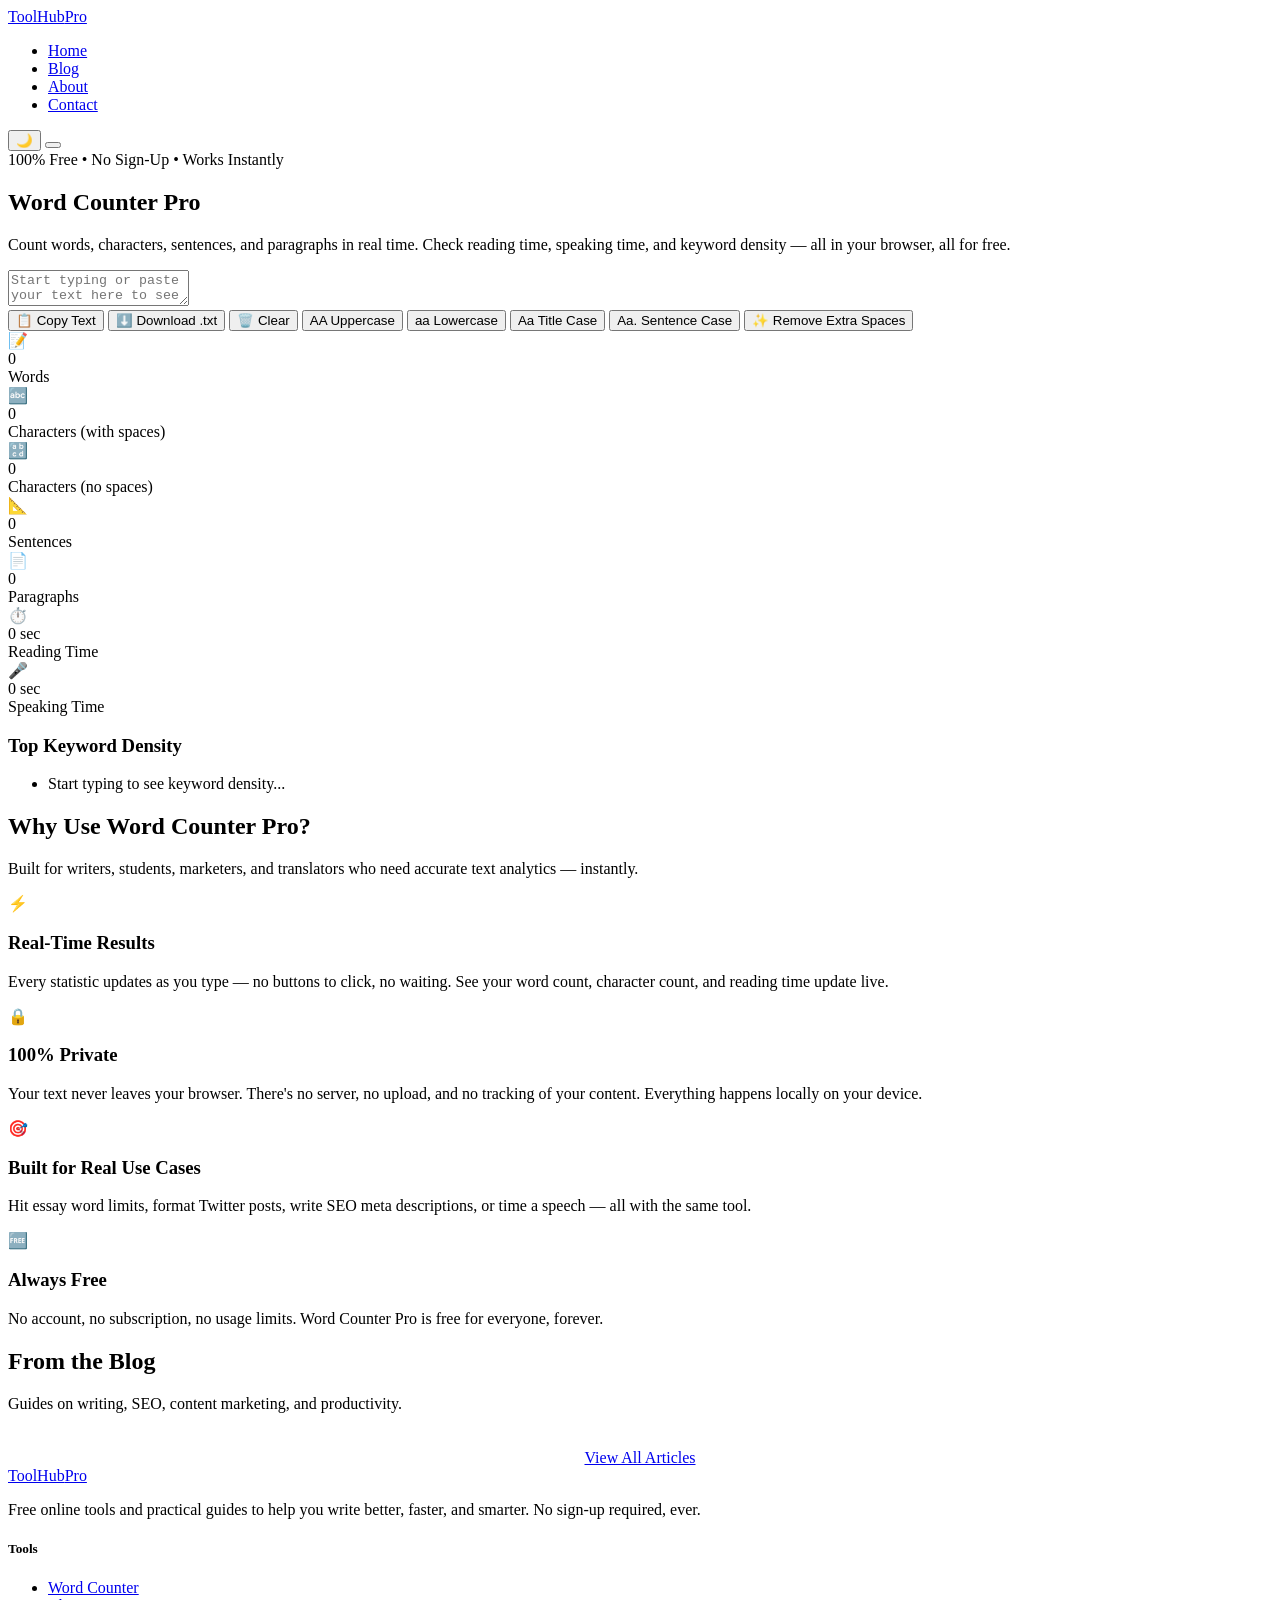
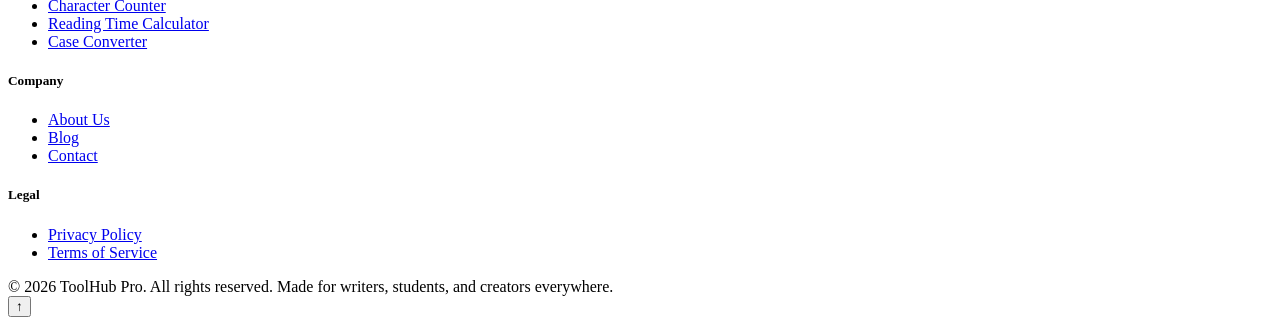
==== index.html @ dbc075fa "Premier envoi" ====
<!DOCTYPE html>
<html lang="en">
<head>
  <meta charset="UTF-8">
  <meta name="viewport" content="width=device-width, initial-scale=1.0">

  <!-- Primary SEO -->
  <title>Free Word Counter Online — Count Words, Characters & Reading Time | ToolHub Pro</title>
  <meta name="description" content="Free online Word Counter with real-time word count, character count, sentence count, reading time, speaking time, and keyword density. No sign-up required.">
  <meta name="keywords" content="word counter, character counter, word count tool, online word counter, free word count, reading time calculator, keyword density checker">
  <link rel="canonical" href="https://toolhubpro.example.com/index.html">

  <!-- Open Graph -->
  <meta property="og:type" content="website">
  <meta property="og:title" content="Free Word Counter Online — ToolHub Pro">
  <meta property="og:description" content="Count words, characters, sentences, and reading time instantly. 100% free, no sign-up, works in your browser.">
  <meta property="og:image" content="https://images.unsplash.com/photo-1455390582262-044cdead277a?w=1200&q=80">
  <meta property="og:url" content="https://toolhubpro.example.com/index.html">
  <meta property="og:site_name" content="ToolHub Pro">

  <!-- Twitter Card -->
  <meta name="twitter:card" content="summary_large_image">
  <meta name="twitter:title" content="Free Word Counter Online — ToolHub Pro">
  <meta name="twitter:description" content="Count words, characters, sentences, and reading time instantly. 100% free, no sign-up required.">
  <meta name="twitter:image" content="https://images.unsplash.com/photo-1455390582262-044cdead277a?w=1200&q=80">

  <!-- Favicon (emoji-based, no external file needed) -->
  <link rel="icon" href="data:image/svg+xml,<svg xmlns=%22http://www.w3.org/2000/svg%22 viewBox=%220 0 100 100%22><text y=%22.9em%22 font-size=%2290%22>🧰</text></svg>">

  <!-- Stylesheet -->
  <link rel="stylesheet" href="css/style.css">

  <!-- AdSense (REPLACE WITH YOUR ADSENSE CODE once approved) -->
  <!-- <script async src="https://pagead2.googlesyndication.com/pagead/js/adsbygoogle.js?client=ca-pub-XXXXXXXXXXXXXXXX" crossorigin="anonymous"></script> -->

  <!-- Schema.org: WebSite + WebApplication -->
  <script type="application/ld+json">
  {
    "@context": "https://schema.org",
    "@graph": [
      {
        "@type": "WebSite",
        "name": "ToolHub Pro",
        "url": "https://toolhubpro.example.com/",
        "potentialAction": {
          "@type": "SearchAction",
          "target": "https://toolhubpro.example.com/blog.html?search={search_term_string}",
          "query-input": "required name=search_term_string"
        }
      },
      {
        "@type": "WebApplication",
        "name": "Word Counter Pro",
        "url": "https://toolhubpro.example.com/index.html",
        "applicationCategory": "UtilitiesApplication",
        "operatingSystem": "Any (Web Browser)",
        "offers": {
          "@type": "Offer",
          "price": "0",
          "priceCurrency": "USD"
        },
        "description": "Free online word counter that calculates words, characters, sentences, paragraphs, reading time, speaking time, and keyword density in real time."
      }
    ]
  }
  </script>
</head>
<body>

  <!-- ================= NAVIGATION ================= -->
  <header class="nav">
    <div class="container nav__inner">
      <a href="index.html" class="nav__logo">ToolHub<span>Pro</span></a>

      <nav>
        <ul class="nav__links" id="navLinks">
          <li><a href="index.html">Home</a></li>
          <li><a href="blog.html">Blog</a></li>
          <li><a href="about.html">About</a></li>
          <li><a href="contact.html">Contact</a></li>
        </ul>
      </nav>

      <div class="nav__actions">
        <button class="btn-theme" id="themeToggle" aria-label="Toggle dark mode">🌙</button>
        <button class="nav__hamburger" id="navHamburger" aria-label="Open menu">
          <span></span><span></span><span></span>
        </button>
      </div>
    </div>
  </header>

  <main>

    <!-- ================= HERO ================= -->
    <section class="hero">
      <div class="container">
        <span class="hero__eyebrow">100% Free • No Sign-Up • Works Instantly</span>
        <h1>Word Counter Pro</h1>
        <p>Count words, characters, sentences, and paragraphs in real time. Check reading time, speaking time, and keyword density — all in your browser, all for free.</p>
      </div>
    </section>

    <!-- ================= AD: ABOVE TOOL ================= -->
    <div class="container">
      <div class="adsense-slot adsense-slot--leaderboard" data-slot="homepage-top" data-size="728x90"></div>
    </div>

    <!-- ================= WORD COUNTER TOOL ================= -->
    <section class="tool-section">
      <div class="container">
        <div class="tool-layout">

          <div class="tool-main">

            <div class="textarea-wrap">
              <label for="wordInput" class="sr-only" style="position:absolute; left:-9999px;">Enter or paste your text</label>
              <textarea id="wordInput" placeholder="Start typing or paste your text here to see live word count, character count, reading time, and more..." spellcheck="true"></textarea>
            </div>

            <div class="tool-toolbar">
              <button class="btn btn-primary" id="btnCopy">📋 Copy Text</button>
              <button class="btn btn-success" id="btnDownload">⬇️ Download .txt</button>
              <button class="btn btn-danger" id="btnClear">🗑️ Clear</button>
              <button class="btn btn-secondary" id="btnUppercase">AA Uppercase</button>
              <button class="btn btn-secondary" id="btnLowercase">aa Lowercase</button>
              <button class="btn btn-secondary" id="btnTitleCase">Aa Title Case</button>
              <button class="btn btn-secondary" id="btnSentenceCase">Aa. Sentence Case</button>
              <button class="btn btn-secondary" id="btnRemoveSpaces">✨ Remove Extra Spaces</button>
            </div>

            <!-- Stats Grid -->
            <div class="stats-grid">
              <div class="stat-card">
                <div class="stat-card__icon">📝</div>
                <div class="stat-card__value" id="statWords">0</div>
                <div class="stat-card__label">Words</div>
              </div>
              <div class="stat-card">
                <div class="stat-card__icon">🔤</div>
                <div class="stat-card__value" id="statCharsWith">0</div>
                <div class="stat-card__label">Characters (with spaces)</div>
              </div>
              <div class="stat-card">
                <div class="stat-card__icon">🔡</div>
                <div class="stat-card__value" id="statCharsWithout">0</div>
                <div class="stat-card__label">Characters (no spaces)</div>
              </div>
              <div class="stat-card">
                <div class="stat-card__icon">📐</div>
                <div class="stat-card__value" id="statSentences">0</div>
                <div class="stat-card__label">Sentences</div>
              </div>
              <div class="stat-card">
                <div class="stat-card__icon">📄</div>
                <div class="stat-card__value" id="statParagraphs">0</div>
                <div class="stat-card__label">Paragraphs</div>
              </div>
              <div class="stat-card stat-card--green">
                <div class="stat-card__icon">⏱️</div>
                <div class="stat-card__value" id="statReadingTime">0 sec</div>
                <div class="stat-card__label">Reading Time</div>
              </div>
              <div class="stat-card stat-card--green">
                <div class="stat-card__icon">🎤</div>
                <div class="stat-card__value" id="statSpeakingTime">0 sec</div>
                <div class="stat-card__label">Speaking Time</div>
              </div>
            </div>

            <!-- Keyword Density -->
            <div class="keyword-section">
              <h3>Top Keyword Density</h3>
              <ul class="keyword-list" id="keywordList">
                <li class="keyword-list__empty">Start typing to see keyword density...</li>
              </ul>
            </div>

          </div>

          <!-- Sidebar -->
          <aside class="tool-sidebar">
            <div class="adsense-slot adsense-slot--sidebar" data-slot="homepage-sidebar" data-size="300x600"></div>
          </aside>

        </div>
      </div>
    </section>

    <!-- ================= AD: BELOW TOOL STATS ================= -->
    <div class="container">
      <div class="adsense-slot adsense-slot--leaderboard" data-slot="homepage-bottom" data-size="728x90"></div>
    </div>

    <!-- ================= WHY USE THIS TOOL ================= -->
    <section class="section">
      <div class="container">
        <h2 class="section__title">Why Use Word Counter Pro?</h2>
        <p class="section__subtitle">Built for writers, students, marketers, and translators who need accurate text analytics — instantly.</p>

        <div class="feature-grid">
          <div class="feature-card">
            <div class="feature-card__icon">⚡</div>
            <h3>Real-Time Results</h3>
            <p>Every statistic updates as you type — no buttons to click, no waiting. See your word count, character count, and reading time update live.</p>
          </div>
          <div class="feature-card">
            <div class="feature-card__icon">🔒</div>
            <h3>100% Private</h3>
            <p>Your text never leaves your browser. There's no server, no upload, and no tracking of your content. Everything happens locally on your device.</p>
          </div>
          <div class="feature-card">
            <div class="feature-card__icon">🎯</div>
            <h3>Built for Real Use Cases</h3>
            <p>Hit essay word limits, format Twitter posts, write SEO meta descriptions, or time a speech — all with the same tool.</p>
          </div>
          <div class="feature-card">
            <div class="feature-card__icon">🆓</div>
            <h3>Always Free</h3>
            <p>No account, no subscription, no usage limits. Word Counter Pro is free for everyone, forever.</p>
          </div>
        </div>
      </div>
    </section>

    <!-- ================= LATEST BLOG POSTS ================= -->
    <section class="section" style="background:var(--surface); border-top:1px solid var(--border); border-bottom:1px solid var(--border);">
      <div class="container">
        <h2 class="section__title">From the Blog</h2>
        <p class="section__subtitle">Guides on writing, SEO, content marketing, and productivity.</p>
        <div class="blog-grid" id="latestPosts"></div>
        <div style="text-align:center; margin-top:36px;">
          <a href="blog.html" class="btn btn-primary">View All Articles</a>
        </div>
      </div>
    </section>

  </main>

  <!-- ================= FOOTER ================= -->
  <footer class="footer">
    <div class="container">
      <div class="footer__grid">
        <div class="footer__brand">
          <a href="index.html" class="nav__logo">ToolHub<span>Pro</span></a>
          <p>Free online tools and practical guides to help you write better, faster, and smarter. No sign-up required, ever.</p>
        </div>
        <div class="footer__col">
          <h5>Tools</h5>
          <ul>
            <li><a href="index.html">Word Counter</a></li>
            <li><a href="index.html">Character Counter</a></li>
            <li><a href="index.html">Reading Time Calculator</a></li>
            <li><a href="index.html">Case Converter</a></li>
          </ul>
        </div>
        <div class="footer__col">
          <h5>Company</h5>
          <ul>
            <li><a href="about.html">About Us</a></li>
            <li><a href="blog.html">Blog</a></li>
            <li><a href="contact.html">Contact</a></li>
          </ul>
        </div>
        <div class="footer__col">
          <h5>Legal</h5>
          <ul>
            <li><a href="privacy.html">Privacy Policy</a></li>
            <li><a href="terms.html">Terms of Service</a></li>
          </ul>
        </div>
      </div>
      <div class="footer__bottom">
        <span>&copy; 2026 ToolHub Pro. All rights reserved.</span>
        <span>Made for writers, students, and creators everywhere.</span>
      </div>
    </div>
  </footer>

  <button id="backToTop" aria-label="Back to top">↑</button>

  <script src="js/main.js"></script>
  <script src="js/adsense.js"></script>
  <script src="js/blog.js"></script>
</body>
</html>
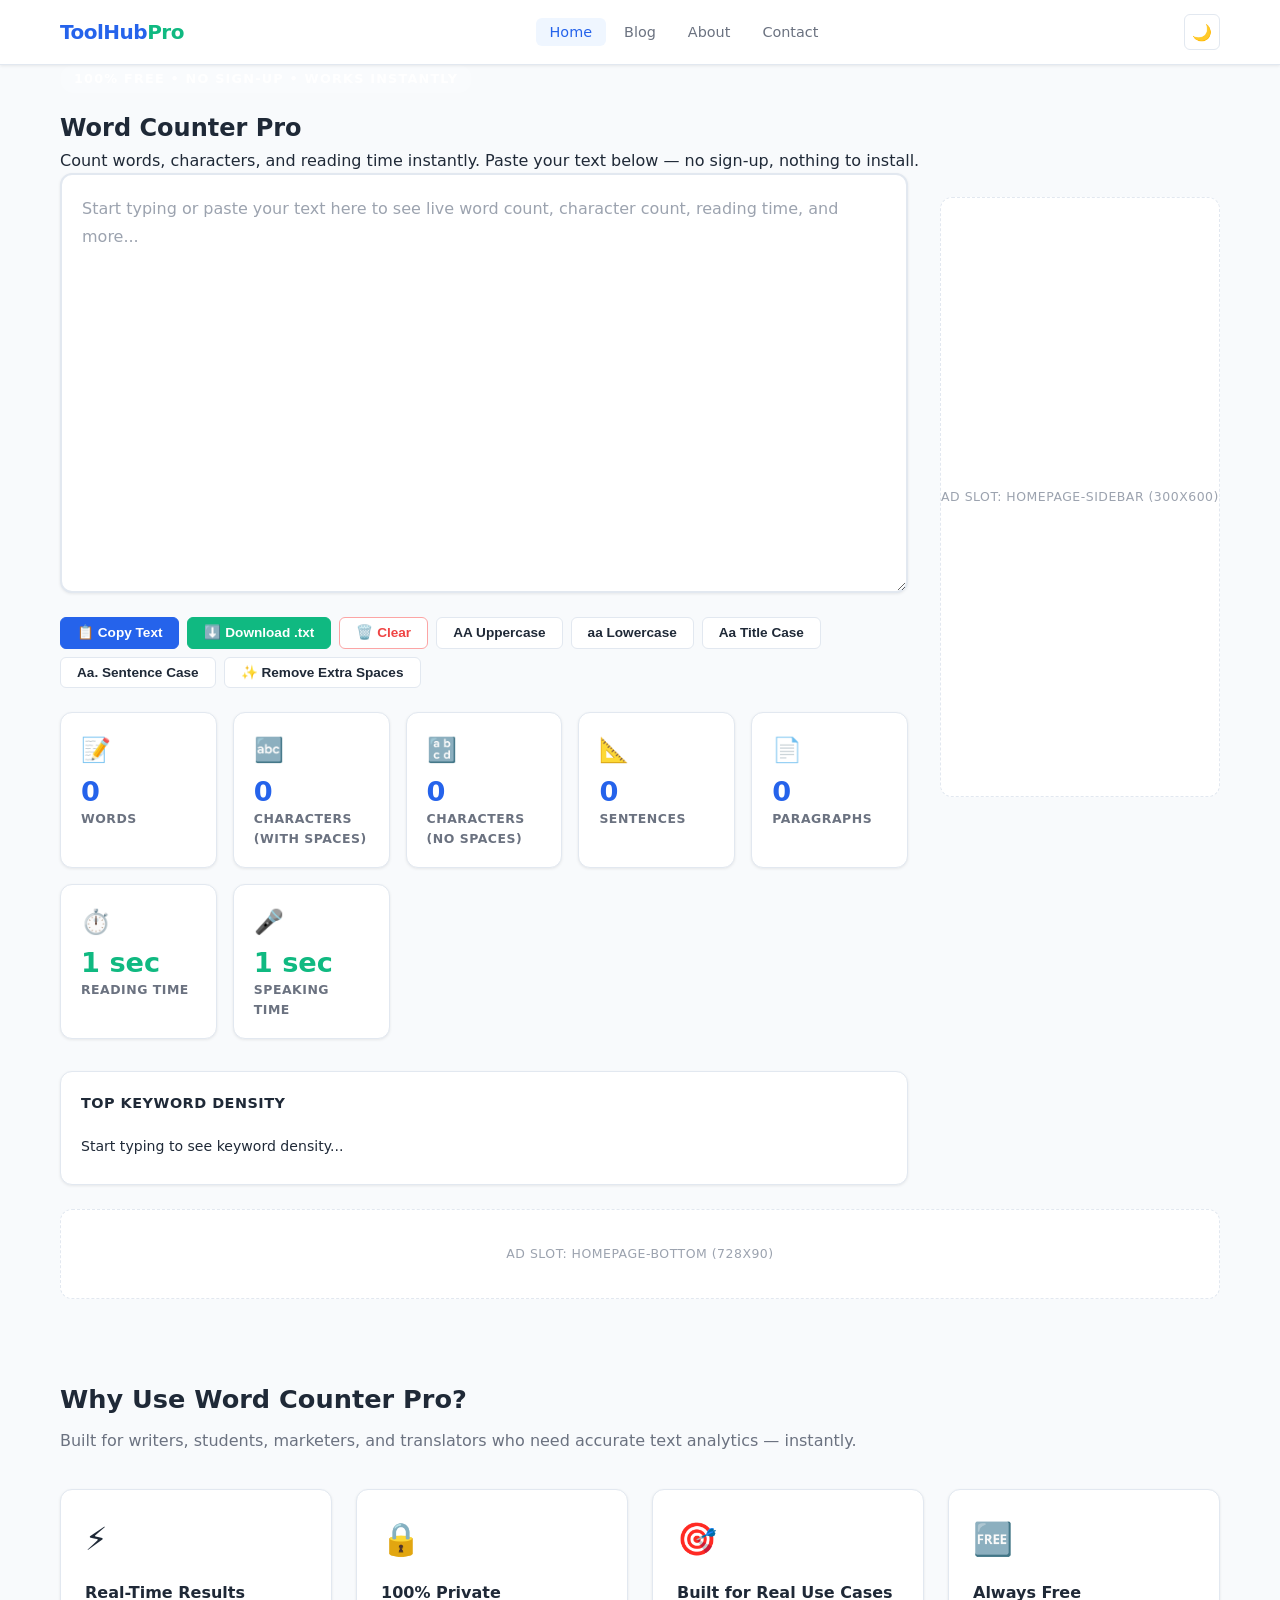
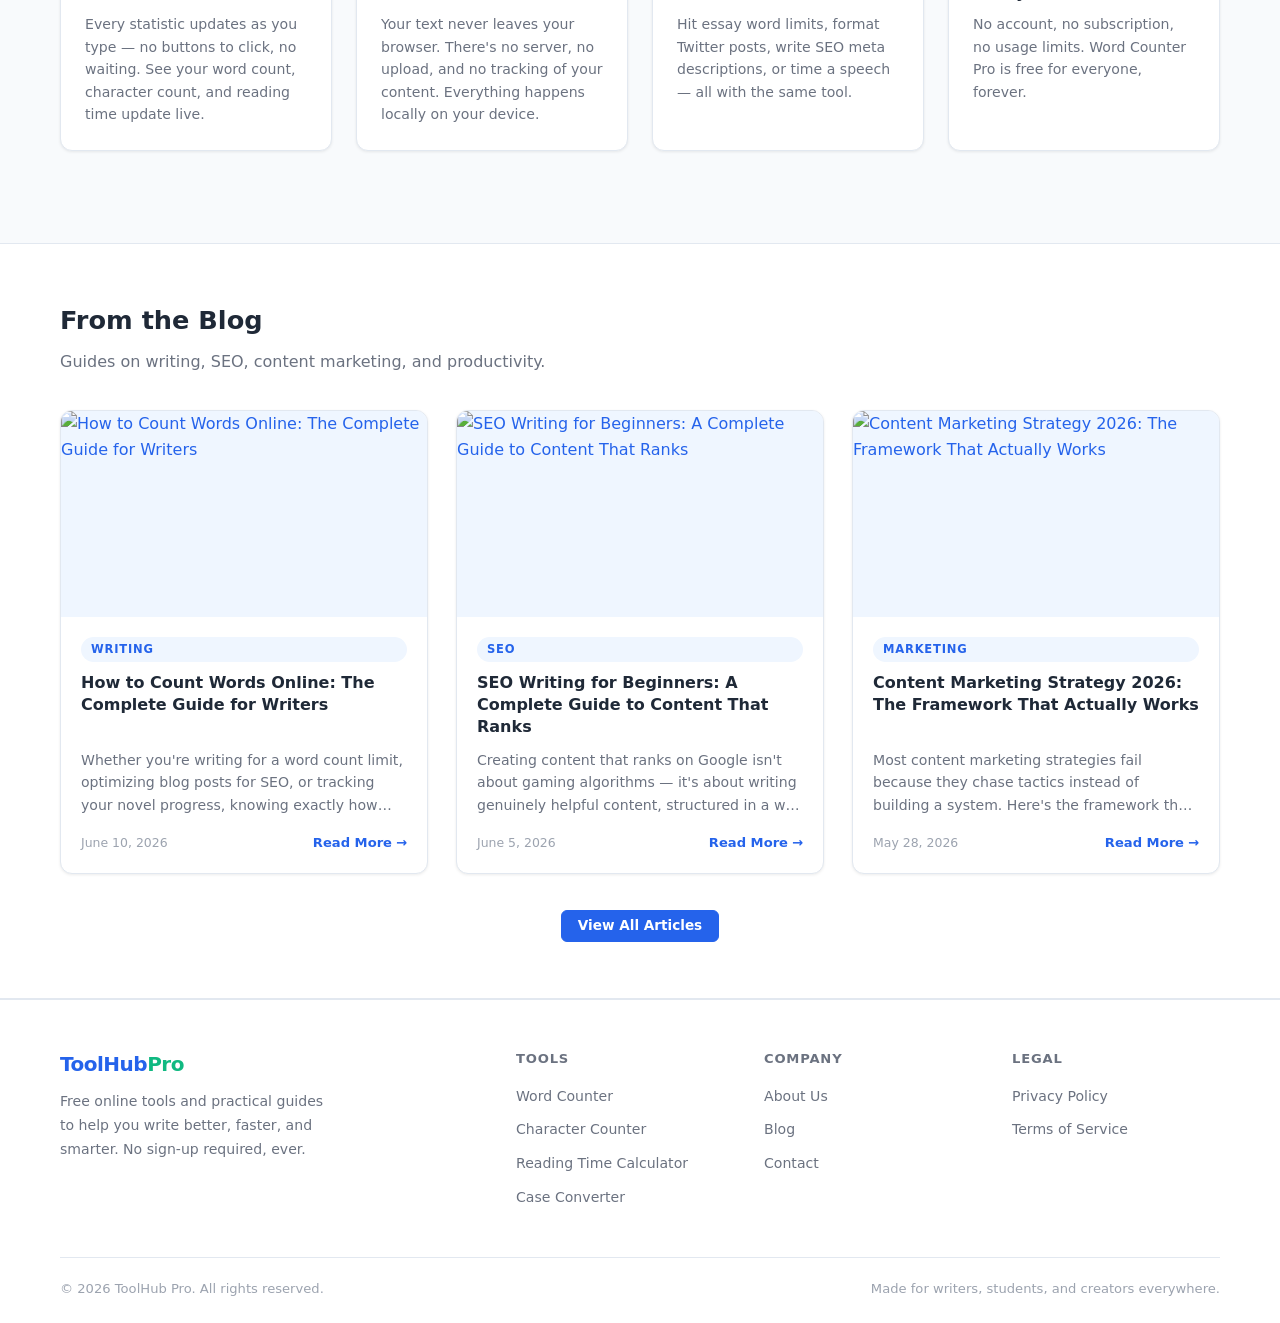
==== commit 81d51098: "Update index.html" ====
--- a/index.html
+++ b/index.html
@@ -1,3 +1,4 @@
+
 <!DOCTYPE html>
 <html lang="en">
 <head>
@@ -92,23 +93,16 @@
 
   <main>
 
-    <!-- ================= HERO ================= -->
-    <section class="hero">
+    <!-- ================= HERO + TOOL (au-dessus de la ligne de flottaison) ================= -->
+    <section class="hero-tool">
       <div class="container">
-        <span class="hero__eyebrow">100% Free • No Sign-Up • Works Instantly</span>
-        <h1>Word Counter Pro</h1>
-        <p>Count words, characters, sentences, and paragraphs in real time. Check reading time, speaking time, and keyword density — all in your browser, all for free.</p>
-      </div>
-    </section>
-
-    <!-- ================= AD: ABOVE TOOL ================= -->
-    <div class="container">
-      <div class="adsense-slot adsense-slot--leaderboard" data-slot="homepage-top" data-size="728x90"></div>
-    </div>
-
-    <!-- ================= WORD COUNTER TOOL ================= -->
-    <section class="tool-section">
-      <div class="container">
+
+        <div class="hero-tool__intro">
+          <span class="hero__eyebrow">100% Free • No Sign-Up • Works Instantly</span>
+          <h1>Word Counter Pro</h1>
+          <p>Count words, characters, and reading time instantly. Paste your text below — no sign-up, nothing to install.</p>
+        </div>
+
         <div class="tool-layout">
 
           <div class="tool-main">
@@ -218,6 +212,7 @@
             <div class="feature-card__icon">🆓</div>
             <h3>Always Free</h3>
             <p>No account, no subscription, no usage limits. Word Counter Pro is free for everyone, forever.</p>
+
           </div>
         </div>
       </div>
--- a/css/style.css
+++ b/css/style.css
@@ -0,0 +1,988 @@
+/* ===================================================
+   ToolHub Pro — style.css
+   Design system: clean, trustworthy, utility-first
+   =================================================== */
+
+/* ---------- CSS Variables ---------- */
+:root {
+  --blue:        #2563EB;
+  --blue-dark:   #1E40AF;
+  --blue-light:  #EFF6FF;
+  --green:       #10B981;
+  --green-light: #D1FAE5;
+  --bg:          #F8FAFC;
+  --surface:     #FFFFFF;
+  --border:      #E2E8F0;
+  --text:        #1F2937;
+  --text-muted:  #6B7280;
+  --text-light:  #9CA3AF;
+  --shadow-sm:   0 1px 3px rgba(0,0,0,.08);
+  --shadow-md:   0 4px 16px rgba(0,0,0,.10);
+  --shadow-lg:   0 8px 32px rgba(0,0,0,.12);
+  --radius-sm:   6px;
+  --radius-md:   12px;
+  --radius-lg:   20px;
+  --font:        'Inter', system-ui, -apple-system, sans-serif;
+  --transition:  0.18s ease;
+}
+
+/* Dark mode */
+[data-theme="dark"] {
+  --bg:          #0F172A;
+  --surface:     #1E293B;
+  --border:      #334155;
+  --text:        #F1F5F9;
+  --text-muted:  #94A3B8;
+  --text-light:  #64748B;
+  --blue-light:  #1E3A5F;
+  --green-light: #064E3B;
+  --shadow-sm:   0 1px 3px rgba(0,0,0,.3);
+  --shadow-md:   0 4px 16px rgba(0,0,0,.4);
+  --shadow-lg:   0 8px 32px rgba(0,0,0,.5);
+}
+
+/* ---------- Reset & Base ---------- */
+*, *::before, *::after { box-sizing: border-box; margin: 0; padding: 0; }
+
+html { scroll-behavior: smooth; font-size: 16px; }
+
+body {
+  font-family: var(--font);
+  background: var(--bg);
+  color: var(--text);
+  line-height: 1.6;
+  min-height: 100vh;
+  display: flex;
+  flex-direction: column;
+  transition: background var(--transition), color var(--transition);
+}
+
+img { max-width: 100%; height: auto; display: block; }
+a { color: var(--blue); text-decoration: none; }
+a:hover { text-decoration: underline; }
+
+main { flex: 1; }
+
+/* ---------- Google Fonts ---------- */
+@import url('https://fonts.googleapis.com/css2?family=Inter:wght@400;500;600;700;800&display=swap');
+
+/* ---------- Layout ---------- */
+.container { max-width: 1200px; margin: 0 auto; padding: 0 20px; }
+.container--narrow { max-width: 860px; margin: 0 auto; padding: 0 20px; }
+
+/* ---------- Navigation ---------- */
+.nav {
+  position: sticky;
+  top: 0;
+  z-index: 100;
+  background: var(--surface);
+  border-bottom: 1px solid var(--border);
+  box-shadow: var(--shadow-sm);
+  transition: background var(--transition);
+}
+
+.nav__inner {
+  display: flex;
+  align-items: center;
+  justify-content: space-between;
+  height: 64px;
+  gap: 24px;
+}
+
+.nav__logo {
+  font-size: 1.25rem;
+  font-weight: 800;
+  color: var(--blue);
+  text-decoration: none;
+  letter-spacing: -0.5px;
+  white-space: nowrap;
+}
+.nav__logo span { color: var(--green); }
+
+.nav__links {
+  display: flex;
+  align-items: center;
+  gap: 4px;
+  list-style: none;
+}
+
+.nav__links a {
+  padding: 6px 14px;
+  border-radius: var(--radius-sm);
+  font-size: 0.9rem;
+  font-weight: 500;
+  color: var(--text-muted);
+  transition: background var(--transition), color var(--transition);
+  text-decoration: none;
+}
+.nav__links a:hover,
+.nav__links a.active {
+  background: var(--blue-light);
+  color: var(--blue);
+}
+
+.nav__actions {
+  display: flex;
+  align-items: center;
+  gap: 12px;
+}
+
+.btn-theme {
+  background: none;
+  border: 1px solid var(--border);
+  border-radius: var(--radius-sm);
+  width: 36px;
+  height: 36px;
+  cursor: pointer;
+  font-size: 1rem;
+  display: flex; align-items: center; justify-content: center;
+  color: var(--text-muted);
+  transition: border-color var(--transition), background var(--transition);
+}
+.btn-theme:hover { border-color: var(--blue); background: var(--blue-light); }
+
+/* Mobile hamburger */
+.nav__hamburger {
+  display: none;
+  background: none;
+  border: none;
+  cursor: pointer;
+  padding: 4px;
+  flex-direction: column;
+  gap: 5px;
+}
+.nav__hamburger span {
+  display: block;
+  width: 24px;
+  height: 2px;
+  background: var(--text);
+  border-radius: 2px;
+  transition: transform var(--transition), opacity var(--transition);
+}
+
+/* ---------- Hero / Page Header ---------- */
+.hero {
+  background: linear-gradient(135deg, var(--blue-dark) 0%, var(--blue) 60%, #3B82F6 100%);
+  color: #fff;
+  padding: 56px 0 48px;
+  text-align: center;
+}
+.hero__eyebrow {
+  display: inline-block;
+  font-size: 0.8rem;
+  font-weight: 700;
+  letter-spacing: 1.2px;
+  text-transform: uppercase;
+  background: rgba(255,255,255,.15);
+  color: #fff;
+  padding: 4px 14px;
+  border-radius: 99px;
+  margin-bottom: 16px;
+}
+.hero h1 {
+  font-size: clamp(1.8rem, 4vw, 2.8rem);
+  font-weight: 800;
+  line-height: 1.2;
+  margin-bottom: 12px;
+}
+.hero p {
+  font-size: 1.05rem;
+  opacity: 0.88;
+  max-width: 560px;
+  margin: 0 auto;
+}
+
+.page-header {
+  background: var(--surface);
+  border-bottom: 1px solid var(--border);
+  padding: 40px 0;
+  text-align: center;
+}
+.page-header h1 { font-size: clamp(1.6rem, 3.5vw, 2.2rem); font-weight: 800; margin-bottom: 8px; }
+.page-header p { color: var(--text-muted); font-size: 1rem; }
+
+/* ---------- AdSense Slots ---------- */
+.adsense-slot {
+  background: var(--surface);
+  border: 1px dashed var(--border);
+  border-radius: var(--radius-md);
+  display: flex;
+  align-items: center;
+  justify-content: center;
+  color: var(--text-light);
+  font-size: 0.78rem;
+  font-weight: 500;
+  letter-spacing: 0.5px;
+  text-transform: uppercase;
+  min-height: 90px;
+  margin: 24px 0;
+}
+.adsense-slot--leaderboard { min-height: 90px; }
+.adsense-slot--rectangle   { min-height: 250px; max-width: 336px; }
+.adsense-slot--sidebar     { min-height: 600px; }
+
+/* ---------- Word Counter Tool ---------- */
+.tool-section {
+  padding: 40px 0 56px;
+}
+
+.tool-layout {
+  display: grid;
+  grid-template-columns: 1fr 280px;
+  gap: 32px;
+}
+
+.tool-main {}
+
+.textarea-wrap {
+  position: relative;
+  margin-bottom: 16px;
+}
+
+#wordInput {
+  width: 100%;
+  min-height: 420px;
+  padding: 20px;
+  font-family: var(--font);
+  font-size: 1rem;
+  line-height: 1.7;
+  color: var(--text);
+  background: var(--surface);
+  border: 2px solid var(--border);
+  border-radius: var(--radius-md);
+  resize: vertical;
+  outline: none;
+  transition: border-color 0.2s, box-shadow 0.2s;
+  box-shadow: var(--shadow-sm);
+}
+#wordInput:focus {
+  border-color: var(--blue);
+  box-shadow: 0 0 0 4px rgba(37,99,235,0.12), var(--shadow-md);
+}
+#wordInput::placeholder { color: var(--text-light); }
+
+/* Tool Toolbar */
+.tool-toolbar {
+  display: flex;
+  flex-wrap: wrap;
+  gap: 8px;
+  margin-bottom: 24px;
+}
+
+.btn {
+  display: inline-flex;
+  align-items: center;
+  gap: 6px;
+  padding: 8px 16px;
+  border-radius: var(--radius-sm);
+  font-size: 0.85rem;
+  font-weight: 600;
+  cursor: pointer;
+  border: 1px solid transparent;
+  transition: all var(--transition);
+  line-height: 1;
+}
+.btn-primary {
+  background: var(--blue);
+  color: #fff;
+  border-color: var(--blue);
+}
+.btn-primary:hover { background: var(--blue-dark); border-color: var(--blue-dark); }
+
+.btn-secondary {
+  background: var(--surface);
+  color: var(--text);
+  border-color: var(--border);
+}
+.btn-secondary:hover { border-color: var(--blue); color: var(--blue); background: var(--blue-light); }
+
+.btn-danger {
+  background: var(--surface);
+  color: #EF4444;
+  border-color: #FCA5A5;
+}
+.btn-danger:hover { background: #FEF2F2; }
+
+.btn-success {
+  background: var(--green);
+  color: #fff;
+  border-color: var(--green);
+}
+.btn-success:hover { background: #059669; border-color: #059669; }
+
+/* Stats Grid */
+.stats-grid {
+  display: grid;
+  grid-template-columns: repeat(auto-fit, minmax(140px, 1fr));
+  gap: 16px;
+  margin-bottom: 32px;
+}
+
+.stat-card {
+  background: var(--surface);
+  border: 1px solid var(--border);
+  border-radius: var(--radius-md);
+  padding: 18px 20px;
+  box-shadow: var(--shadow-sm);
+  transition: box-shadow var(--transition), transform var(--transition);
+}
+.stat-card:hover { box-shadow: var(--shadow-md); transform: translateY(-2px); }
+
+.stat-card__icon { font-size: 1.5rem; margin-bottom: 8px; }
+
+.stat-card__value {
+  font-size: 1.7rem;
+  font-weight: 800;
+  color: var(--blue);
+  line-height: 1;
+  margin-bottom: 4px;
+}
+.stat-card--green .stat-card__value { color: var(--green); }
+
+.stat-card__label {
+  font-size: 0.78rem;
+  font-weight: 600;
+  color: var(--text-muted);
+  text-transform: uppercase;
+  letter-spacing: 0.5px;
+}
+
+/* Keyword Density */
+.keyword-section {
+  background: var(--surface);
+  border: 1px solid var(--border);
+  border-radius: var(--radius-md);
+  padding: 20px;
+  box-shadow: var(--shadow-sm);
+}
+.keyword-section h3 {
+  font-size: 0.9rem;
+  font-weight: 700;
+  color: var(--text);
+  margin-bottom: 14px;
+  text-transform: uppercase;
+  letter-spacing: 0.5px;
+}
+.keyword-list { list-style: none; }
+.keyword-list li {
+  display: flex;
+  align-items: center;
+  gap: 10px;
+  padding: 6px 0;
+  border-bottom: 1px solid var(--border);
+  font-size: 0.88rem;
+}
+.keyword-list li:last-child { border-bottom: none; }
+.keyword-list__word { flex: 1; font-weight: 600; color: var(--text); }
+.keyword-list__bar-wrap { flex: 2; background: var(--border); border-radius: 99px; height: 6px; }
+.keyword-list__bar { background: var(--blue); border-radius: 99px; height: 6px; transition: width 0.4s ease; }
+.keyword-list__count { font-weight: 700; color: var(--blue); min-width: 36px; text-align: right; }
+
+/* Tool Sidebar */
+.tool-sidebar {
+  display: flex;
+  flex-direction: column;
+  gap: 20px;
+}
+
+/* ---------- Blog Grid ---------- */
+.section {
+  padding: 56px 0;
+}
+.section__title {
+  font-size: 1.6rem;
+  font-weight: 800;
+  margin-bottom: 8px;
+}
+.section__subtitle {
+  color: var(--text-muted);
+  margin-bottom: 36px;
+}
+
+.blog-grid {
+  display: grid;
+  grid-template-columns: repeat(3, 1fr);
+  gap: 28px;
+}
+
+.post-card {
+  background: var(--surface);
+  border: 1px solid var(--border);
+  border-radius: var(--radius-md);
+  overflow: hidden;
+  box-shadow: var(--shadow-sm);
+  transition: box-shadow var(--transition), transform var(--transition);
+  display: flex;
+  flex-direction: column;
+}
+.post-card:hover { box-shadow: var(--shadow-lg); transform: translateY(-4px); }
+
+.post-card__image {
+  aspect-ratio: 16/9;
+  overflow: hidden;
+  background: var(--blue-light);
+}
+.post-card__image img {
+  width: 100%;
+  height: 100%;
+  object-fit: cover;
+  transition: transform 0.4s ease;
+}
+.post-card:hover .post-card__image img { transform: scale(1.04); }
+
+.post-card__body { padding: 20px; flex: 1; display: flex; flex-direction: column; }
+
+.post-card__category {
+  display: inline-block;
+  font-size: 0.72rem;
+  font-weight: 700;
+  text-transform: uppercase;
+  letter-spacing: 0.8px;
+  color: var(--blue);
+  background: var(--blue-light);
+  padding: 3px 10px;
+  border-radius: 99px;
+  margin-bottom: 10px;
+}
+
+.post-card__title {
+  font-size: 1rem;
+  font-weight: 700;
+  line-height: 1.4;
+  margin-bottom: 10px;
+  color: var(--text);
+  flex: 1;
+}
+.post-card__title a { color: inherit; text-decoration: none; }
+.post-card__title a:hover { color: var(--blue); }
+
+.post-card__excerpt {
+  font-size: 0.88rem;
+  color: var(--text-muted);
+  line-height: 1.6;
+  margin-bottom: 16px;
+  display: -webkit-box;
+  -webkit-line-clamp: 3;
+  -webkit-box-orient: vertical;
+  overflow: hidden;
+}
+
+.post-card__meta {
+  display: flex;
+  align-items: center;
+  justify-content: space-between;
+  font-size: 0.78rem;
+  color: var(--text-light);
+}
+
+.post-card__date { font-weight: 500; }
+
+.read-more {
+  color: var(--blue);
+  font-weight: 600;
+  font-size: 0.82rem;
+  text-decoration: none;
+  display: inline-flex;
+  align-items: center;
+  gap: 4px;
+}
+.read-more:hover { text-decoration: underline; }
+.read-more::after { content: '→'; transition: transform var(--transition); }
+.read-more:hover::after { transform: translateX(3px); }
+
+/* ---------- Blog Post Page ---------- */
+.post-layout {
+  display: grid;
+  grid-template-columns: 1fr 300px;
+  gap: 48px;
+  padding: 48px 0;
+}
+
+.post-content { min-width: 0; }
+
+.post-header { margin-bottom: 32px; }
+.post-header__category {
+  display: inline-block;
+  font-size: 0.8rem;
+  font-weight: 700;
+  text-transform: uppercase;
+  letter-spacing: 0.8px;
+  color: var(--blue);
+  background: var(--blue-light);
+  padding: 4px 12px;
+  border-radius: 99px;
+  margin-bottom: 14px;
+}
+.post-header h1 {
+  font-size: clamp(1.6rem, 3.5vw, 2.4rem);
+  font-weight: 800;
+  line-height: 1.25;
+  margin-bottom: 16px;
+}
+.post-header__meta {
+  display: flex;
+  flex-wrap: wrap;
+  gap: 16px;
+  font-size: 0.88rem;
+  color: var(--text-muted);
+  align-items: center;
+}
+.post-header__meta span { display: flex; align-items: center; gap: 5px; }
+
+.post-featured-image {
+  border-radius: var(--radius-md);
+  overflow: hidden;
+  margin-bottom: 36px;
+  aspect-ratio: 16/8;
+  background: var(--blue-light);
+}
+.post-featured-image img { width: 100%; height: 100%; object-fit: cover; }
+
+/* Article Typography */
+.article-body {
+  font-size: 1.05rem;
+  line-height: 1.8;
+  color: var(--text);
+}
+.article-body h2 {
+  font-size: 1.5rem;
+  font-weight: 800;
+  margin: 2.2em 0 0.8em;
+  line-height: 1.3;
+  color: var(--text);
+  scroll-margin-top: 80px;
+}
+.article-body h3 {
+  font-size: 1.15rem;
+  font-weight: 700;
+  margin: 1.8em 0 0.6em;
+  color: var(--text);
+  scroll-margin-top: 80px;
+}
+.article-body p { margin-bottom: 1.4em; }
+.article-body ul, .article-body ol { padding-left: 1.5em; margin-bottom: 1.4em; }
+.article-body li { margin-bottom: 0.5em; }
+.article-body strong { font-weight: 700; color: var(--text); }
+.article-body a { color: var(--blue); font-weight: 500; }
+.article-body blockquote {
+  border-left: 4px solid var(--blue);
+  padding: 16px 20px;
+  background: var(--blue-light);
+  border-radius: 0 var(--radius-sm) var(--radius-sm) 0;
+  margin: 1.5em 0;
+  font-style: italic;
+  color: var(--blue-dark);
+}
+
+/* Table of Contents */
+.toc {
+  background: var(--surface);
+  border: 1px solid var(--border);
+  border-radius: var(--radius-md);
+  padding: 20px 24px;
+  margin-bottom: 36px;
+}
+.toc h4 {
+  font-size: 0.85rem;
+  font-weight: 700;
+  text-transform: uppercase;
+  letter-spacing: 0.8px;
+  color: var(--text-muted);
+  margin-bottom: 12px;
+}
+.toc ol { padding-left: 1.2em; margin: 0; }
+.toc li { font-size: 0.9rem; margin-bottom: 6px; }
+.toc a { color: var(--text-muted); font-weight: 500; }
+.toc a:hover { color: var(--blue); }
+
+/* Author Box */
+.author-box {
+  background: var(--surface);
+  border: 1px solid var(--border);
+  border-radius: var(--radius-md);
+  padding: 24px;
+  display: flex;
+  gap: 20px;
+  align-items: flex-start;
+  margin: 48px 0 32px;
+}
+.author-box__avatar {
+  width: 64px;
+  height: 64px;
+  border-radius: 50%;
+  background: linear-gradient(135deg, var(--blue), var(--green));
+  display: flex;
+  align-items: center;
+  justify-content: center;
+  color: #fff;
+  font-size: 1.4rem;
+  font-weight: 700;
+  flex-shrink: 0;
+}
+.author-box__name { font-weight: 700; font-size: 1rem; margin-bottom: 4px; }
+.author-box__bio { font-size: 0.88rem; color: var(--text-muted); line-height: 1.6; }
+
+/* Share Buttons */
+.share-bar {
+  display: flex;
+  align-items: center;
+  gap: 10px;
+  flex-wrap: wrap;
+  margin: 32px 0;
+  padding: 20px;
+  background: var(--surface);
+  border: 1px solid var(--border);
+  border-radius: var(--radius-md);
+}
+.share-bar__label { font-size: 0.88rem; font-weight: 700; color: var(--text-muted); }
+.share-btn {
+  display: inline-flex;
+  align-items: center;
+  gap: 6px;
+  padding: 7px 16px;
+  border-radius: var(--radius-sm);
+  font-size: 0.82rem;
+  font-weight: 600;
+  cursor: pointer;
+  border: none;
+  transition: opacity var(--transition), transform var(--transition);
+  text-decoration: none;
+  color: #fff;
+}
+.share-btn:hover { opacity: 0.85; transform: translateY(-1px); text-decoration: none; color: #fff; }
+.share-btn--twitter  { background: #1DA1F2; }
+.share-btn--facebook { background: #1877F2; }
+.share-btn--linkedin { background: #0A66C2; }
+.share-btn--copy     { background: var(--text-muted); color: #fff; }
+
+/* Post Navigation */
+.post-nav {
+  display: grid;
+  grid-template-columns: 1fr 1fr;
+  gap: 20px;
+  margin: 36px 0;
+}
+.post-nav__item {
+  background: var(--surface);
+  border: 1px solid var(--border);
+  border-radius: var(--radius-md);
+  padding: 16px 20px;
+  text-decoration: none;
+  color: var(--text);
+  transition: border-color var(--transition), box-shadow var(--transition);
+}
+.post-nav__item:hover { border-color: var(--blue); box-shadow: var(--shadow-md); text-decoration: none; color: var(--text); }
+.post-nav__dir { font-size: 0.75rem; font-weight: 700; text-transform: uppercase; letter-spacing: 0.6px; color: var(--text-light); margin-bottom: 6px; display: flex; align-items: center; gap: 4px; }
+.post-nav__title { font-size: 0.9rem; font-weight: 700; line-height: 1.4; color: var(--text); }
+.post-nav__item--next { text-align: right; }
+
+/* Post Sidebar */
+.post-sidebar {
+  display: flex;
+  flex-direction: column;
+  gap: 24px;
+}
+.sidebar-widget {
+  background: var(--surface);
+  border: 1px solid var(--border);
+  border-radius: var(--radius-md);
+  padding: 20px;
+}
+.sidebar-widget h4 {
+  font-size: 0.85rem;
+  font-weight: 700;
+  text-transform: uppercase;
+  letter-spacing: 0.8px;
+  color: var(--text-muted);
+  margin-bottom: 16px;
+}
+.related-post {
+  display: flex;
+  gap: 12px;
+  padding: 10px 0;
+  border-bottom: 1px solid var(--border);
+}
+.related-post:last-child { border-bottom: none; padding-bottom: 0; }
+.related-post__thumb {
+  width: 64px;
+  height: 64px;
+  border-radius: var(--radius-sm);
+  object-fit: cover;
+  flex-shrink: 0;
+  background: var(--blue-light);
+}
+.related-post__title {
+  font-size: 0.85rem;
+  font-weight: 600;
+  line-height: 1.4;
+  color: var(--text);
+  text-decoration: none;
+}
+.related-post__title:hover { color: var(--blue); }
+.related-post__date { font-size: 0.75rem; color: var(--text-light); margin-top: 4px; }
+
+/* Sticky sidebar */
+.sticky-sidebar { position: sticky; top: 84px; }
+
+/* ---------- Loading Skeleton ---------- */
+.skeleton {
+  background: linear-gradient(90deg, var(--border) 25%, var(--bg) 50%, var(--border) 75%);
+  background-size: 200% 100%;
+  animation: skeleton-shine 1.5s infinite;
+  border-radius: var(--radius-sm);
+}
+@keyframes skeleton-shine {
+  0%   { background-position: 200% 0; }
+  100% { background-position: -200% 0; }
+}
+.skeleton-card {
+  background: var(--surface);
+  border: 1px solid var(--border);
+  border-radius: var(--radius-md);
+  overflow: hidden;
+}
+.skeleton-img  { height: 180px; }
+.skeleton-body { padding: 20px; display: flex; flex-direction: column; gap: 10px; }
+.skeleton-line { height: 14px; }
+.skeleton-line--short { width: 60%; }
+.skeleton-line--title { height: 18px; }
+
+/* ---------- Breadcrumb ---------- */
+.breadcrumb {
+  padding: 14px 0;
+  font-size: 0.83rem;
+  color: var(--text-muted);
+  display: flex;
+  align-items: center;
+  gap: 6px;
+  flex-wrap: wrap;
+}
+.breadcrumb a { color: var(--text-muted); text-decoration: none; }
+.breadcrumb a:hover { color: var(--blue); }
+.breadcrumb__sep { color: var(--text-light); }
+
+/* ---------- Footer ---------- */
+.footer {
+  background: var(--surface);
+  border-top: 1px solid var(--border);
+  padding: 48px 0 24px;
+  margin-top: auto;
+}
+.footer__grid {
+  display: grid;
+  grid-template-columns: 2fr 1fr 1fr 1fr;
+  gap: 40px;
+  margin-bottom: 40px;
+}
+.footer__brand p {
+  font-size: 0.88rem;
+  color: var(--text-muted);
+  max-width: 280px;
+  margin-top: 10px;
+  line-height: 1.7;
+}
+.footer__col h5 {
+  font-size: 0.82rem;
+  font-weight: 700;
+  text-transform: uppercase;
+  letter-spacing: 0.8px;
+  color: var(--text-muted);
+  margin-bottom: 14px;
+}
+.footer__col ul { list-style: none; }
+.footer__col li { margin-bottom: 8px; }
+.footer__col a {
+  font-size: 0.88rem;
+  color: var(--text-muted);
+  text-decoration: none;
+  transition: color var(--transition);
+}
+.footer__col a:hover { color: var(--blue); }
+
+.footer__bottom {
+  border-top: 1px solid var(--border);
+  padding-top: 20px;
+  display: flex;
+  justify-content: space-between;
+  align-items: center;
+  font-size: 0.82rem;
+  color: var(--text-light);
+  flex-wrap: wrap;
+  gap: 10px;
+}
+
+/* ---------- Back to Top ---------- */
+#backToTop {
+  position: fixed;
+  bottom: 28px;
+  right: 28px;
+  background: var(--blue);
+  color: #fff;
+  border: none;
+  border-radius: 50%;
+  width: 46px;
+  height: 46px;
+  font-size: 1.2rem;
+  cursor: pointer;
+  box-shadow: var(--shadow-md);
+  display: flex;
+  align-items: center;
+  justify-content: center;
+  opacity: 0;
+  pointer-events: none;
+  transition: opacity 0.2s, transform 0.2s;
+  z-index: 99;
+}
+#backToTop.visible { opacity: 1; pointer-events: all; }
+#backToTop:hover { background: var(--blue-dark); transform: translateY(-3px); }
+
+/* ---------- Generic Content Pages ---------- */
+.content-page {
+  max-width: 760px;
+  margin: 0 auto;
+  padding: 48px 20px;
+}
+.content-page h1 { font-size: 2rem; font-weight: 800; margin-bottom: 8px; }
+.content-page .last-updated { font-size: 0.85rem; color: var(--text-muted); margin-bottom: 36px; }
+.content-page h2 { font-size: 1.3rem; font-weight: 700; margin: 2em 0 0.7em; }
+.content-page h3 { font-size: 1.1rem; font-weight: 700; margin: 1.5em 0 0.6em; }
+.content-page p { margin-bottom: 1.2em; line-height: 1.8; color: var(--text); font-size: 0.97rem; }
+.content-page ul { padding-left: 1.4em; margin-bottom: 1.2em; }
+.content-page li { margin-bottom: 0.5em; line-height: 1.7; font-size: 0.97rem; }
+.content-page a { color: var(--blue); }
+
+/* ---------- About Page Cards ---------- */
+.feature-grid {
+  display: grid;
+  grid-template-columns: repeat(auto-fit, minmax(220px, 1fr));
+  gap: 24px;
+  margin: 36px 0;
+}
+.feature-card {
+  background: var(--surface);
+  border: 1px solid var(--border);
+  border-radius: var(--radius-md);
+  padding: 24px;
+  box-shadow: var(--shadow-sm);
+}
+.feature-card__icon { font-size: 2rem; margin-bottom: 14px; }
+.feature-card h3 { font-size: 1rem; font-weight: 700; margin-bottom: 8px; }
+.feature-card p { font-size: 0.88rem; color: var(--text-muted); line-height: 1.6; }
+
+/* ---------- Contact Form ---------- */
+.contact-grid {
+  display: grid;
+  grid-template-columns: 1fr 1fr;
+  gap: 48px;
+  padding: 48px 0;
+}
+.form-group { margin-bottom: 20px; }
+.form-group label {
+  display: block;
+  font-size: 0.88rem;
+  font-weight: 600;
+  margin-bottom: 7px;
+  color: var(--text);
+}
+.form-group input,
+.form-group textarea,
+.form-group select {
+  width: 100%;
+  padding: 11px 14px;
+  border: 1.5px solid var(--border);
+  border-radius: var(--radius-sm);
+  font-family: var(--font);
+  font-size: 0.95rem;
+  color: var(--text);
+  background: var(--surface);
+  transition: border-color 0.2s, box-shadow 0.2s;
+  outline: none;
+}
+.form-group input:focus,
+.form-group textarea:focus,
+.form-group select:focus {
+  border-color: var(--blue);
+  box-shadow: 0 0 0 3px rgba(37,99,235,.1);
+}
+.form-group textarea { min-height: 140px; resize: vertical; }
+.form-success {
+  background: var(--green-light);
+  color: #065F46;
+  border: 1px solid #6EE7B7;
+  border-radius: var(--radius-sm);
+  padding: 14px 18px;
+  font-size: 0.9rem;
+  font-weight: 600;
+  margin-bottom: 20px;
+  display: none;
+}
+.contact-info h3 { font-size: 1.1rem; font-weight: 700; margin-bottom: 20px; }
+.contact-info-item {
+  display: flex;
+  gap: 14px;
+  margin-bottom: 20px;
+  font-size: 0.9rem;
+}
+.contact-info-item__icon {
+  width: 40px;
+  height: 40px;
+  background: var(--blue-light);
+  color: var(--blue);
+  border-radius: var(--radius-sm);
+  display: flex;
+  align-items: center;
+  justify-content: center;
+  font-size: 1.1rem;
+  flex-shrink: 0;
+}
+.contact-info-item__text strong { display: block; font-weight: 700; margin-bottom: 2px; }
+.contact-info-item__text span { color: var(--text-muted); }
+
+/* ---------- Tags ---------- */
+.tags { display: flex; flex-wrap: wrap; gap: 8px; margin: 16px 0; }
+.tag {
+  display: inline-block;
+  font-size: 0.78rem;
+  font-weight: 600;
+  padding: 4px 12px;
+  border-radius: 99px;
+  background: var(--bg);
+  border: 1px solid var(--border);
+  color: var(--text-muted);
+  text-decoration: none;
+}
+.tag:hover { background: var(--blue-light); color: var(--blue); border-color: var(--blue); text-decoration: none; }
+
+/* ---------- Responsive ---------- */
+@media (max-width: 1024px) {
+  .tool-layout { grid-template-columns: 1fr; }
+  .tool-sidebar { display: none; }
+  .blog-grid { grid-template-columns: repeat(2, 1fr); }
+  .footer__grid { grid-template-columns: 1fr 1fr; }
+  .post-layout { grid-template-columns: 1fr; }
+  .post-sidebar { display: none; }
+  .contact-grid { grid-template-columns: 1fr; }
+}
+@media (max-width: 768px) {
+  .nav__links { display: none; flex-direction: column; position: absolute; top: 64px; left: 0; right: 0; background: var(--surface); border-bottom: 1px solid var(--border); padding: 12px; gap: 4px; box-shadow: var(--shadow-md); }
+  .nav__links.open { display: flex; }
+  .nav__hamburger { display: flex; }
+  .nav { position: relative; }
+  .blog-grid { grid-template-columns: 1fr; }
+  .footer__grid { grid-template-columns: 1fr 1fr; gap: 24px; }
+  .post-nav { grid-template-columns: 1fr; }
+  .stats-grid { grid-template-columns: repeat(2, 1fr); }
+  .tool-toolbar { gap: 6px; }
+  .btn { padding: 7px 12px; font-size: 0.8rem; }
+}
+@media (max-width: 480px) {
+  .footer__grid { grid-template-columns: 1fr; }
+  .stats-grid { grid-template-columns: repeat(2, 1fr); }
+  .hero { padding: 40px 0 32px; }
+}
+
+/* ---------- Print ---------- */
+@media print {
+  .nav, .footer, .adsense-slot, #backToTop, .share-bar { display: none; }
+  body { background: #fff; color: #000; }
+}
